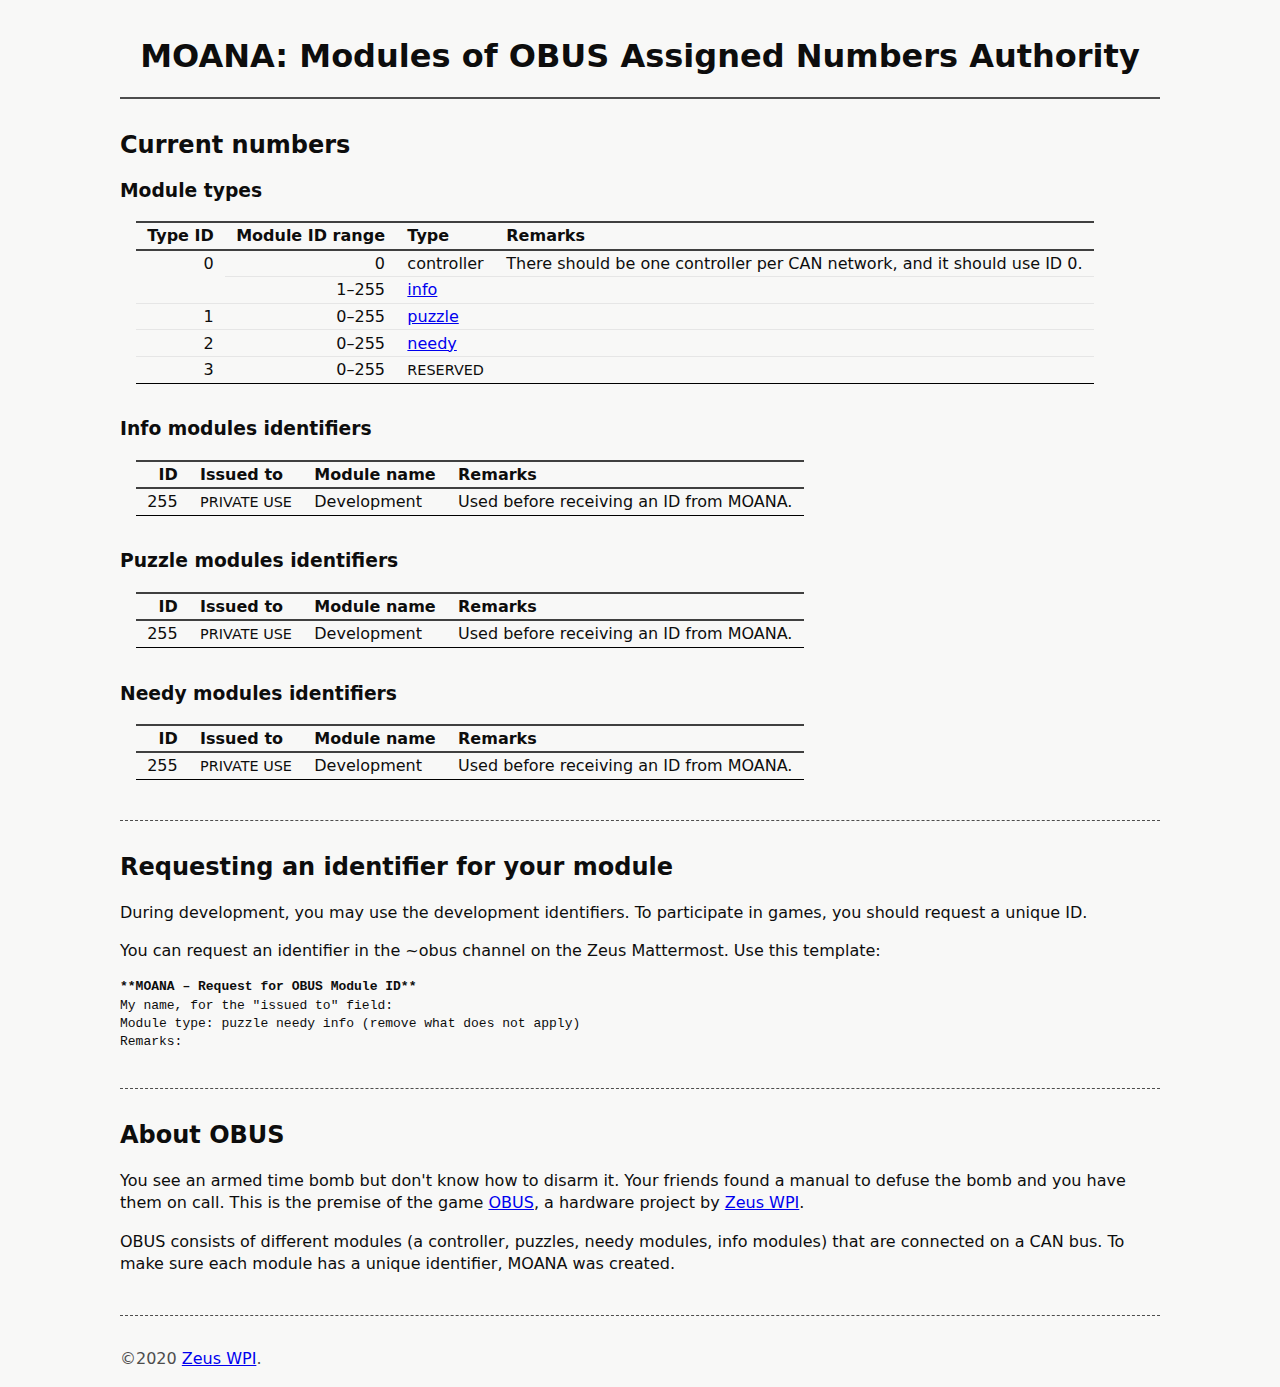
==== moana/index.html @ 1a668e87 "Use canonical URLs" ====
<!DOCTYPE html>
<html>
	<head>
		<meta charset="utf-8">
		<meta name="viewport" content="width=device-width">
		<meta name="robots" content="noindex">
		<title>MOANA: Modules of OBUS Assigned Numbers Authority</title>
		<style type="text/css" media="screen">
html {
	height: 100%;
	margin: 0;
	padding: 0;
	background: hsl(38, 10%, 97%);
}
body {
	margin: 0 auto;
	padding: 1rem;
	max-width: 65rem;
	line-height: 1.4;
	font-family: sans;
	color: hsl(0, 0%, 5%);
}
header {
	margin-bottom: 2rem;
	border-bottom: 2px solid hsl(0, 0%, 30%);
	text-align: center;
}

h1, h2, h3, h4, h5, h6 {
	line-height: 1.2;
}
.keyword {
	text-transform: uppercase;
	font-size: 0.9em;
}

@media (min-width: 500px) {
	.tabular {
		margin: 0 1rem;
	}
}
.tabular, pre {
	overflow-x: auto;
}
table {
	border-collapse: collapse;
	border-spacing: 0;
	margin-bottom: 1em;
}
thead th {
	border-top: 2px solid hsl(0, 0%, 25%);
	border-bottom: 2px solid hsl(0, 0%, 25%);
}
th, td {
	text-align: left;
	margin: 0;
	padding: 0.2em 0.7em;
	line-height: 1.2;
	border-bottom: 1px solid hsl(0, 0%, 90%);
}
th {
	white-space: nowrap;
}
td {
	vertical-align: top;
}
tbody tr:last-child th, tbody tr:last-child td {
	border-bottom: 1px solid hsl(0, 0%, 0%);
}

.typ-id, .id-rng, .mod-id {
	text-align: right;
}
.remark {
	min-width: 10em;
}

section {
	margin-bottom: 2rem;
	padding-bottom: 1.5rem;
	border-bottom: 1px dashed hsl(0, 0%, 30%);
}

footer {
	margin-top: 2rem;
	color: hsl(0, 0%, 30%);
}

pre {
	font-size: 100%;
}
		</style>
	</head>
	<body>
		<header>
			<h1>MOANA: Modules of OBUS Assigned Numbers Authority</h1>
		</header>

		<section>
			<h2 id="current-numbers">Current numbers</h2>
			<h3 id="module-types">Module types</h3>
			<div class="tabular">
				<table>
					<thead>
						<tr>
							<th class="typ-id">Type ID</th>
							<th class="id-rng">Module ID range</th>
							<th class="mod-tp">Type</th>
							<th class="remark">Remarks</th>
						</tr>
					</thead>
					<tbody>
						<tr id="module-type-controller">
							<td class="typ-id" rowspan="2">0</td>
							<td class="id-rng">0</td>
							<td class="mod-tp">controller</td>
							<td class="remark">There should be one controller per CAN network, and it should use ID 0.</td>
						</tr>
						<tr id="module-type-info">
							<td class="id-rng">1&ndash;255</td>
							<td class="mod-tp"><a href="#module-ids-info">info</a></td>
							<td class="remark"></td>
						</tr>
						<tr id="module-type-puzzle">
							<td class="typ-id">1</td>
							<td class="id-rng">0&ndash;255</td>
							<td class="mod-tp"><a href="#module-ids-puzzle">puzzle</a></td>
							<td class="remark"></td>
						</tr>
						<tr id="module-type-needy">
							<td class="typ-id">2</td>
							<td class="id-rng">0&ndash;255</td>
							<td class="mod-tp"><a href="#module-ids-needy">needy</a></td>
							<td class="remark"></td>
						</tr>
						<tr>
							<td class="typ-id">3</td>
							<td class="id-rng">0&ndash;255</td>
							<td class="mod-tp"><span class="keyword">reserved</span></td>
							<td class="remark"></td>
						</tr>
					</tbody>
				</table>
			</div>

			<h3 id="module-ids-info">Info modules identifiers</h3>
			<div class="tabular">
				<table>
					<thead>
						<tr>
							<th class="mod-id">ID</th>
							<th class="issuee">Issued to</th>
							<th class="mod-nm">Module name</th>
							<th class="remark">Remarks</th>
						</tr>
					</thead>
					<tbody>
						<tr id="info-255">
							<td class="mod-id">255</td>
							<td class="issuee"><span class="keyword">private use</span></td>
							<td class="mod-nm">Development</td>
							<td class="remark">Used before receiving an ID from MOANA.</td>
						</tr>
					</tbody>
				</table>
			</div>

			<h3 id="module-ids-puzzle">Puzzle modules identifiers</h3>
			<div class="tabular">
				<table>
					<thead>
						<tr>
							<th class="mod-id">ID</th>
							<th class="issuee">Issued to</th>
							<th class="mod-nm">Module name</th>
							<th class="remark">Remarks</th>
						</tr>
					</thead>
					<tbody>
						<tr id="puzzle-255">
							<td class="mod-id">255</td>
							<td class="issuee"><span class="keyword">private use</span></td>
							<td class="mod-nm">Development</td>
							<td class="remark">Used before receiving an ID from MOANA.</td>
						</tr>
					</tbody>
				</table>
			</div>

			<h3 id="module-ids-needy">Needy modules identifiers</h3>
			<div class="tabular">
				<table>
					<thead>
						<tr>
							<th class="mod-id">ID</th>
							<th class="issuee">Issued to</th>
							<th class="mod-nm">Module name</th>
							<th class="remark">Remarks</th>
						</tr>
					</thead>
					<tbody>
						<tr id="needy-255">
							<td class="mod-id">255</td>
							<td class="issuee"><span class="keyword">private use</span></td>
							<td class="mod-nm">Development</td>
							<td class="remark">Used before receiving an ID from MOANA.</td>
						</tr>
					</tbody>
				</table>
			</div>
		</section>

		<section>
			<h2 id="requesting-an-identifier-for-your-module">Requesting an identifier for your module</h2>
			<p>During development, you may use the development identifiers. To participate in games, you should request a unique ID.</p>
			<p>You can request an identifier in the ~obus channel on the Zeus Mattermost. Use this template:</p>
			<pre><code><b>**MOANA &ndash; Request for OBUS Module ID**</b>
My name, for the "issued to" field: <!---->
Module type: puzzle needy info (remove what does not apply)</i>
Remarks: </code></pre>
		</section>

		<section>
			<h2 id="about-obus">About OBUS</h2>
			<p>
				You see an armed time bomb but don't know how to disarm it. Your friends found a manual to defuse the bomb and you have them on call.
				This is the premise of the game <a href="https://github.com/ZeusWPI/OBUS">OBUS</a>, a hardware project by
				<a href="https://zeus.ugent.be/">Zeus WPI</a>.
			</p>
			<p>
				OBUS consists of different modules (a controller, puzzles, needy modules, info modules) that are connected on a CAN bus. To make sure
				each module has a unique identifier, MOANA was created.
			</p>
		</section>

		<footer>
			©2020 <a href="https://zeus.gent/">Zeus WPI</a>.
		</footer>
	</body>
</html>
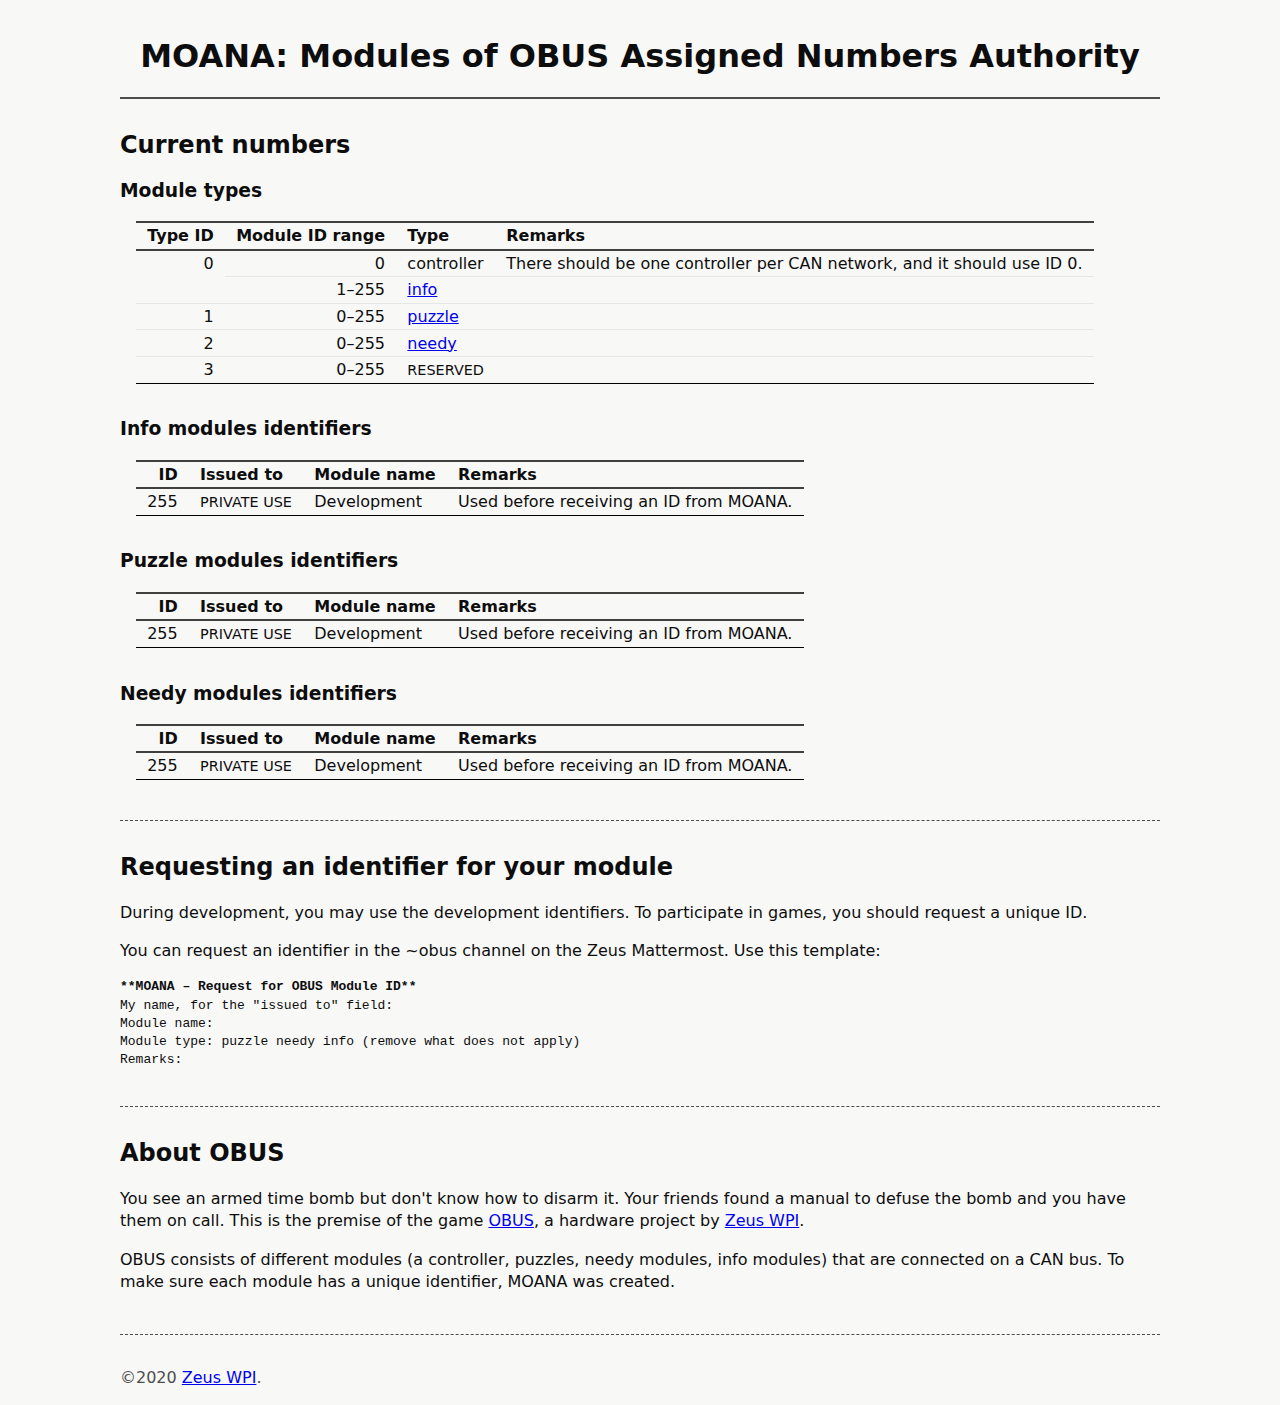
==== commit 01204ebc: "Add "module name" in MOANA template" ====
--- a/moana/index.html
+++ b/moana/index.html
@@ -216,6 +216,7 @@
 			<p>You can request an identifier in the ~obus channel on the Zeus Mattermost. Use this template:</p>
 			<pre><code><b>**MOANA &ndash; Request for OBUS Module ID**</b>
 My name, for the "issued to" field: <!---->
+Module name: <!---->
 Module type: puzzle needy info (remove what does not apply)</i>
 Remarks: </code></pre>
 		</section>
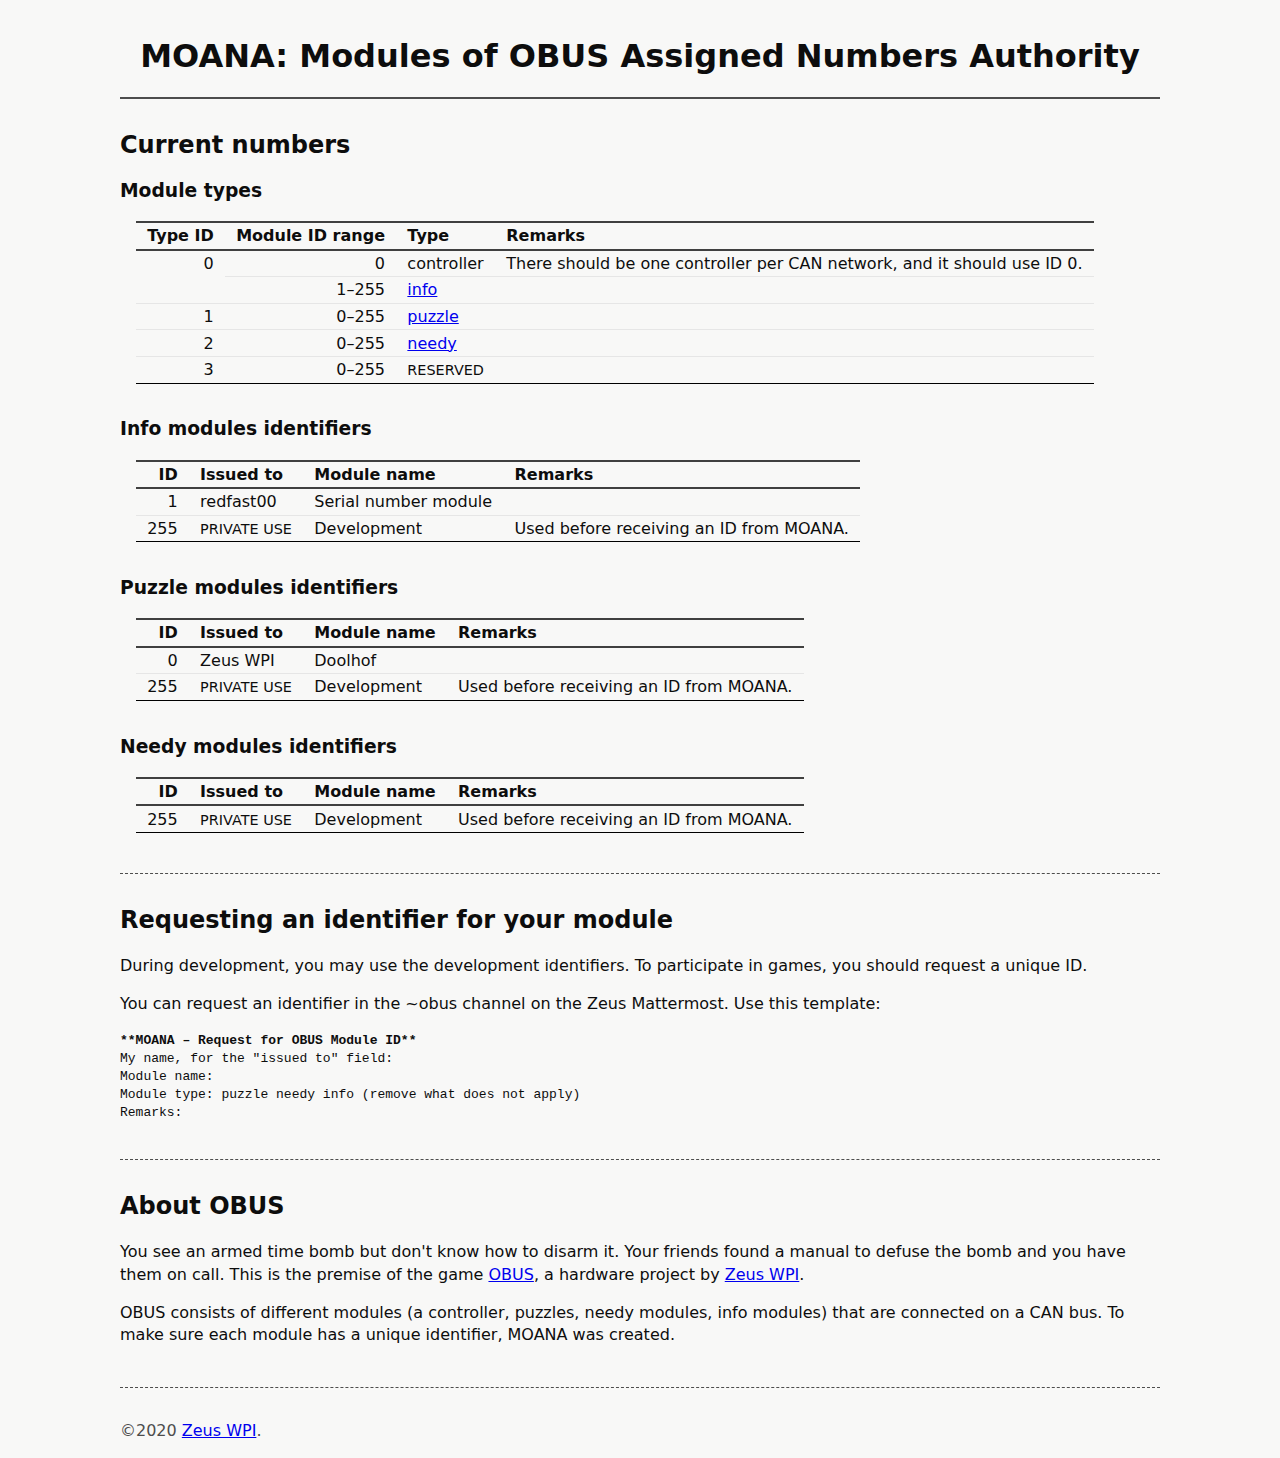
==== commit e7eea065: "Get properly started on writing manual" ====
--- a/moana/index.html
+++ b/moana/index.html
@@ -155,6 +155,12 @@
 						</tr>
 					</thead>
 					<tbody>
+						<tr id="info-1">
+							<td class="mod-id">1</td>
+							<td class="issuee">redfast00</td>
+							<td class="mod-nm">Serial number module</td>
+							<td class="remark"></td>
+						</tr>
 						<tr id="info-255">
 							<td class="mod-id">255</td>
 							<td class="issuee"><span class="keyword">private use</span></td>
@@ -177,6 +183,12 @@
 						</tr>
 					</thead>
 					<tbody>
+						<tr id="puzzle-0">
+							<td class="mod-id">0</td>
+							<td class="issuee">Zeus WPI</td>
+							<td class="mod-nm">Doolhof</td>
+							<td class="remark"></td>
+						</tr>
 						<tr id="puzzle-255">
 							<td class="mod-id">255</td>
 							<td class="issuee"><span class="keyword">private use</span></td>
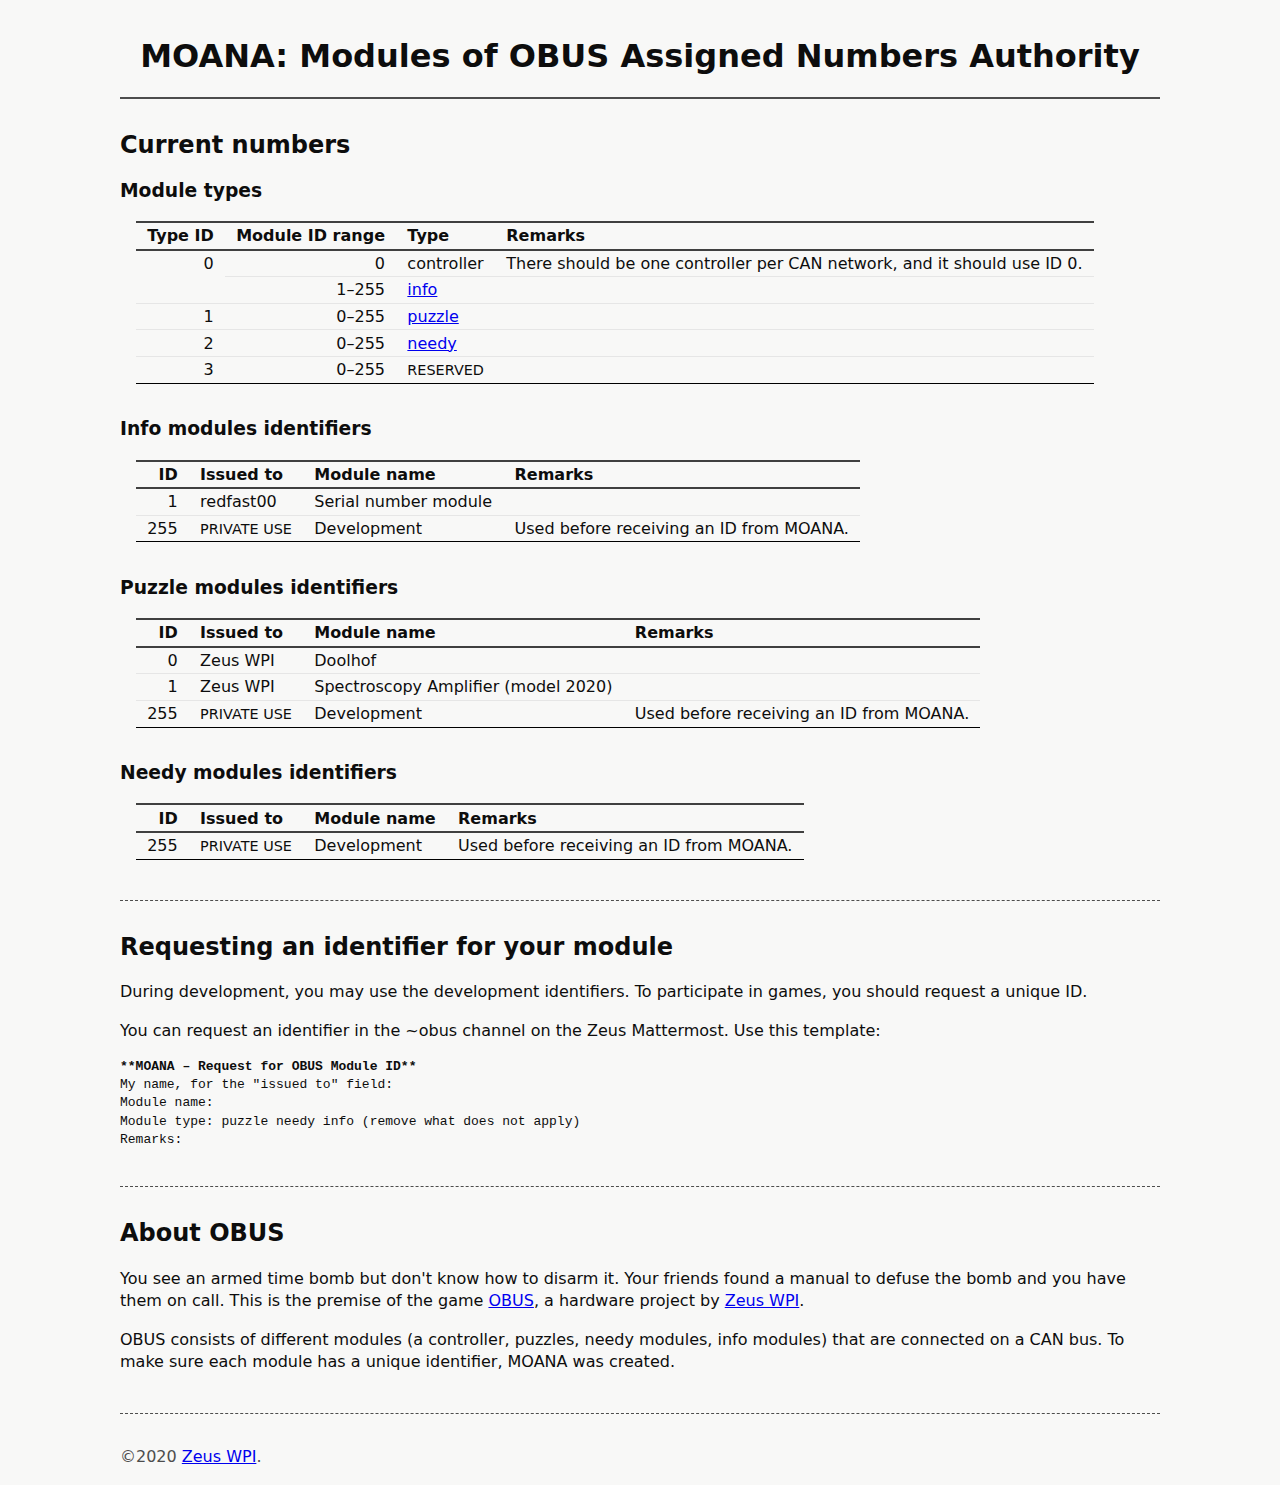
==== commit 9b52e747: "Add spectroscopy amplifier (model 2020)" ====
--- a/moana/index.html
+++ b/moana/index.html
@@ -189,6 +189,12 @@
 							<td class="mod-nm">Doolhof</td>
 							<td class="remark"></td>
 						</tr>
+						<tr id="puzzle-1">
+							<td class="mod-id">1</td>
+							<td class="issuee">Zeus WPI</td>
+							<td class="mod-nm">Spectroscopy Amplifier (model 2020)</td>
+							<td class="remark"></td>
+						</tr>
 						<tr id="puzzle-255">
 							<td class="mod-id">255</td>
 							<td class="issuee"><span class="keyword">private use</span></td>
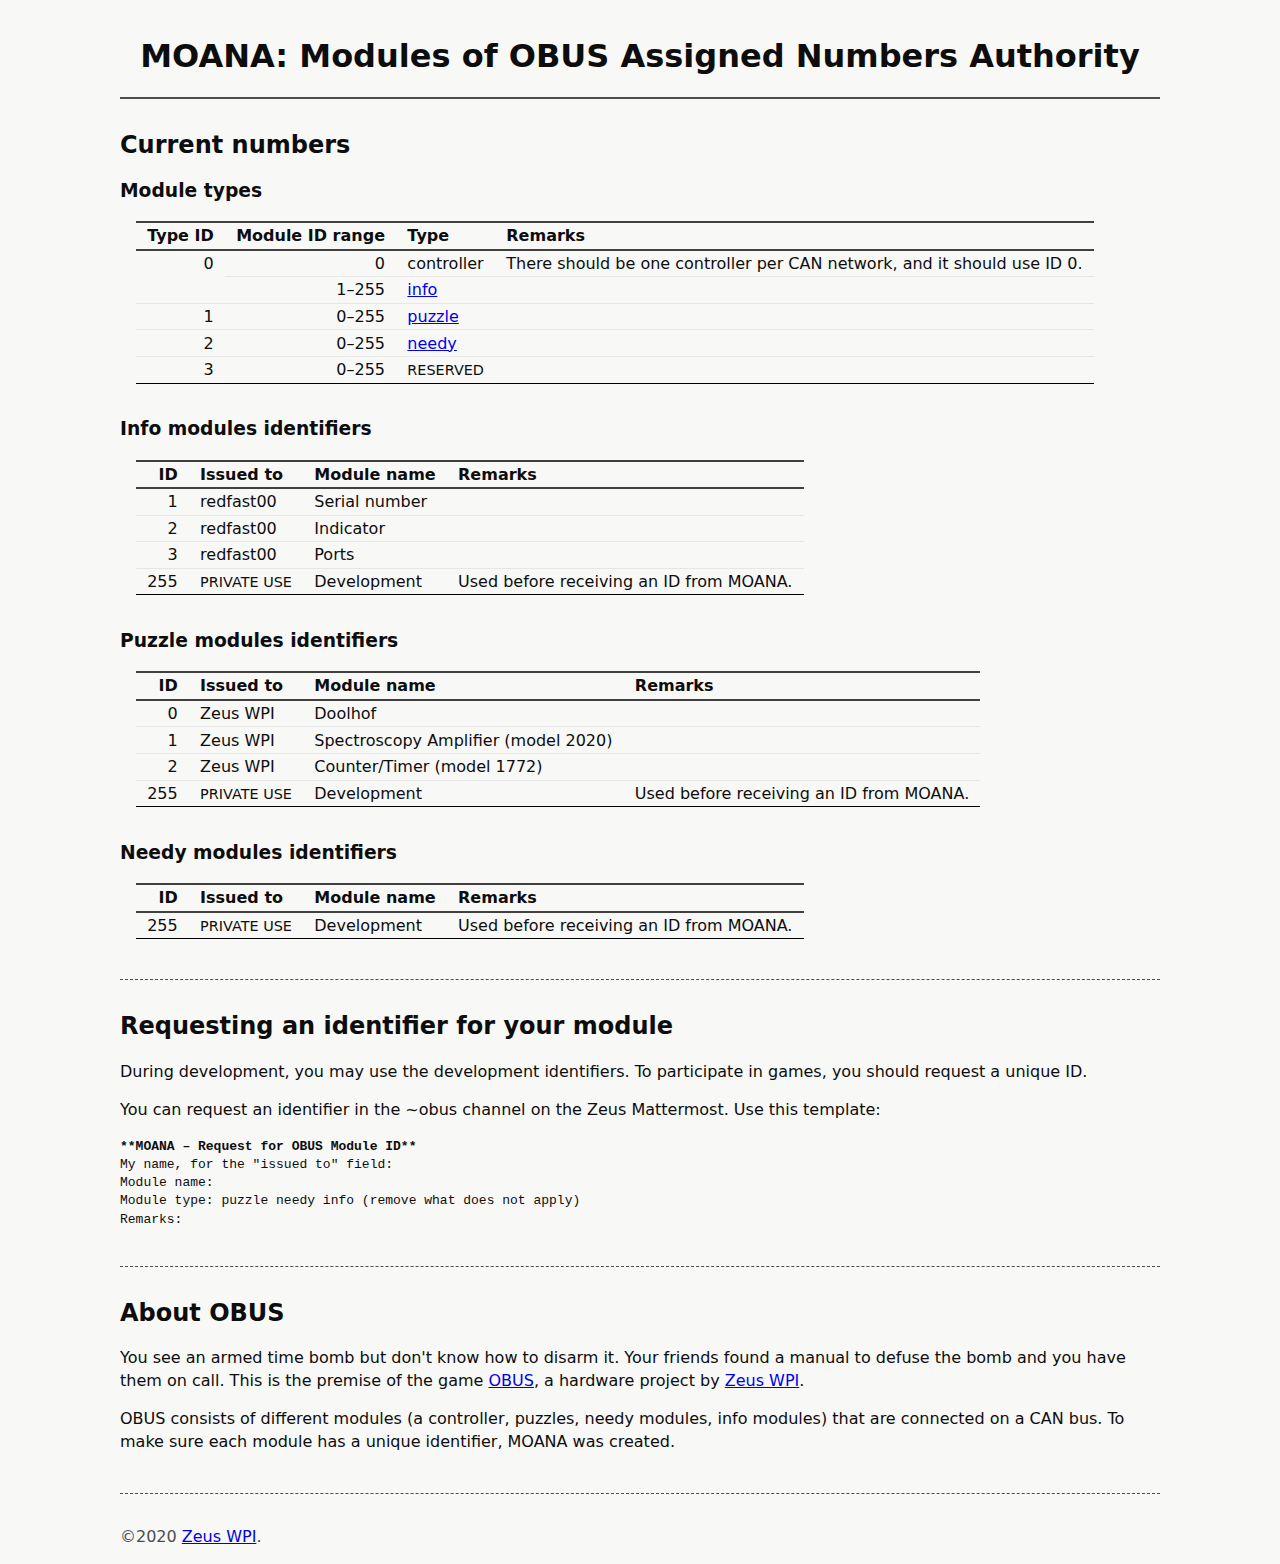
==== commit a7a1e64b: "docs" ====
--- a/moana/index.html
+++ b/moana/index.html
@@ -158,7 +158,19 @@
 						<tr id="info-1">
 							<td class="mod-id">1</td>
 							<td class="issuee">redfast00</td>
-							<td class="mod-nm">Serial number module</td>
+							<td class="mod-nm">Serial number</td>
+							<td class="remark"></td>
+						</tr>
+						<tr id="info-2">
+							<td class="mod-id">2</td>
+							<td class="issuee">redfast00</td>
+							<td class="mod-nm">Indicator</td>
+							<td class="remark"></td>
+						</tr>
+						<tr id="info-3">
+							<td class="mod-id">3</td>
+							<td class="issuee">redfast00</td>
+							<td class="mod-nm">Ports</td>
 							<td class="remark"></td>
 						</tr>
 						<tr id="info-255">
@@ -193,6 +205,12 @@
 							<td class="mod-id">1</td>
 							<td class="issuee">Zeus WPI</td>
 							<td class="mod-nm">Spectroscopy Amplifier (model 2020)</td>
+							<td class="remark"></td>
+						</tr>
+						<tr id="puzzle-2">
+							<td class="mod-id">2</td>
+							<td class="issuee">Zeus WPI</td>
+							<td class="mod-nm">Counter/Timer (model 1772)</td>
 							<td class="remark"></td>
 						</tr>
 						<tr id="puzzle-255">
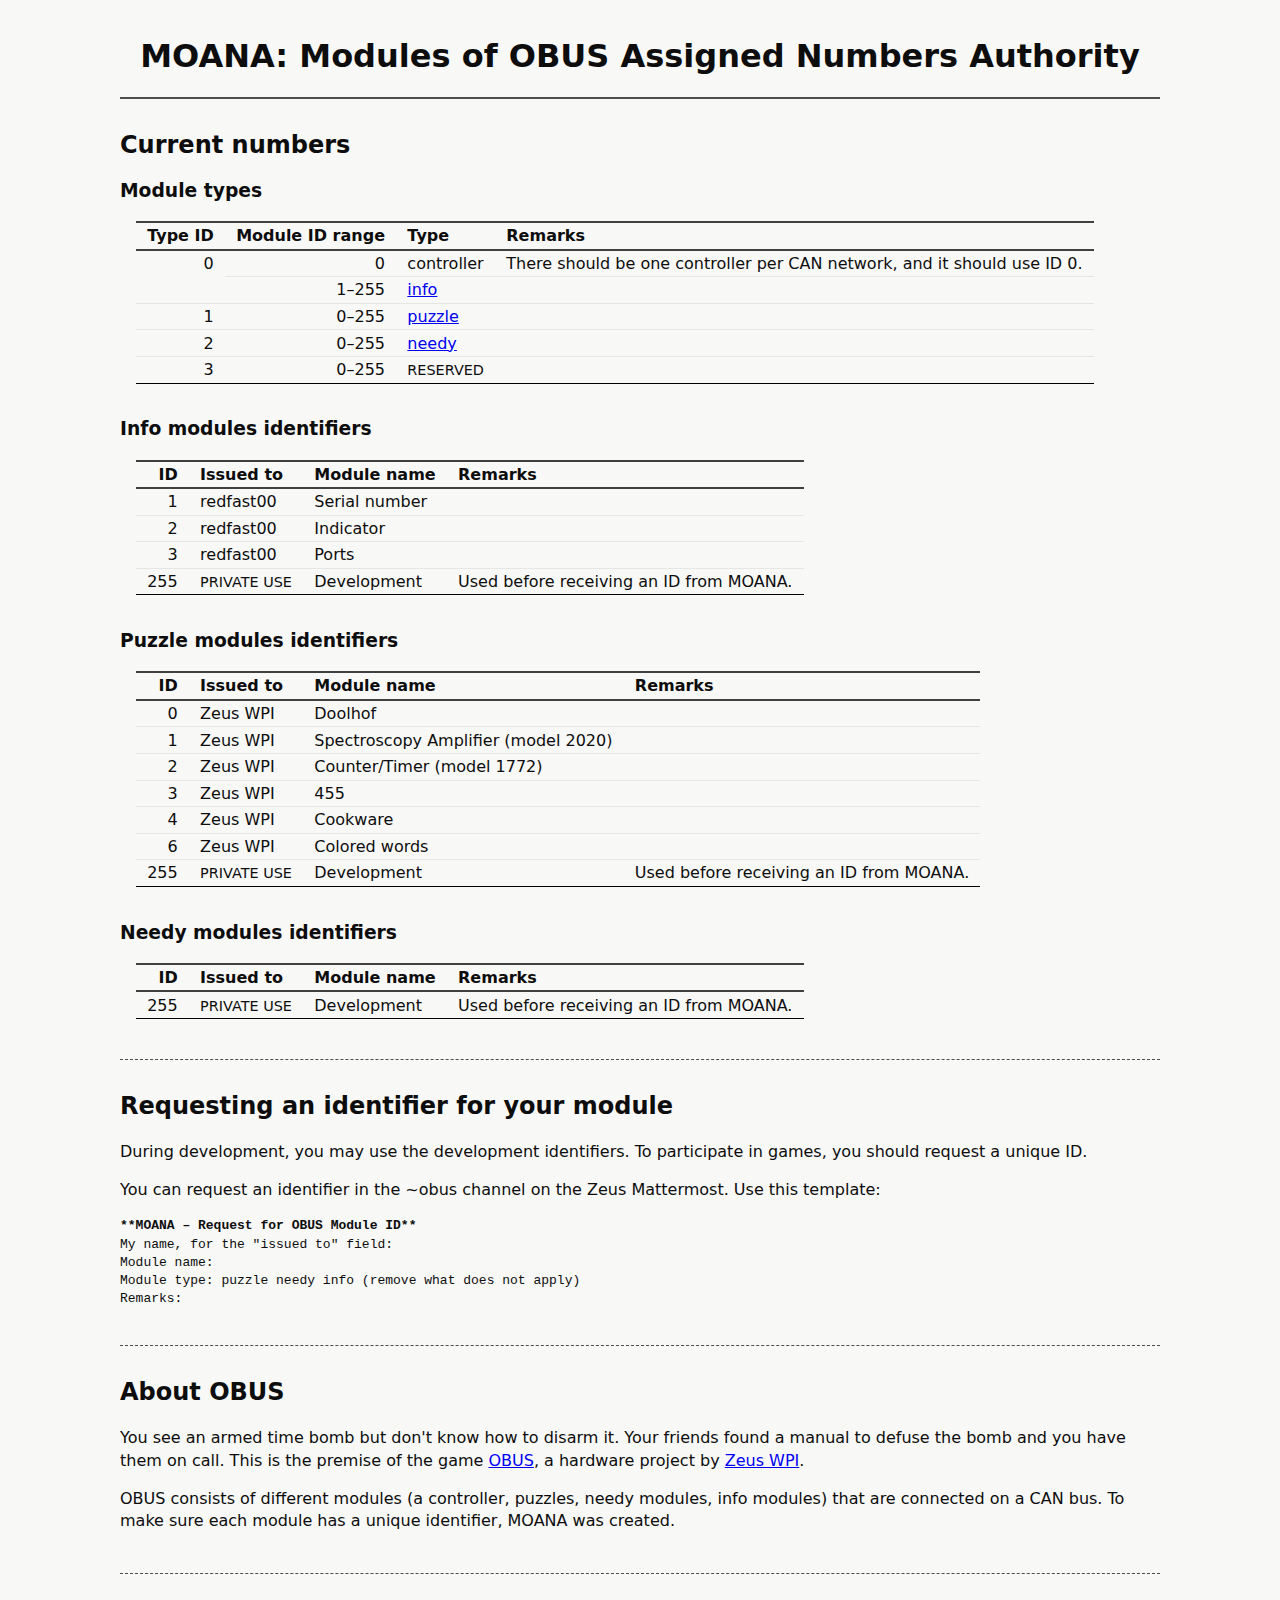
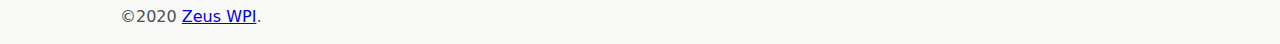
==== commit bddaf70f: "Add cookware module to MOANA" ====
--- a/moana/index.html
+++ b/moana/index.html
@@ -213,6 +213,24 @@
 							<td class="mod-nm">Counter/Timer (model 1772)</td>
 							<td class="remark"></td>
 						</tr>
+						<tr id="puzzle-3">
+							<td class="mod-id">3</td>
+							<td class="issuee">Zeus WPI</td>
+							<td class="mod-nm">455</td>
+							<td class="remark"></td>
+						</tr>
+						<tr id="puzzle-4">
+							<td class="mod-id">4</td>
+							<td class="issuee">Zeus WPI</td>
+							<td class="mod-nm">Cookware</td>
+							<td class="remark"></td>
+						</tr>
+						<tr id="puzzle-6">
+							<td class="mod-id">6</td>
+							<td class="issuee">Zeus WPI</td>
+							<td class="mod-nm">Colored words</td>
+							<td class="remark"></td>
+						</tr>
 						<tr id="puzzle-255">
 							<td class="mod-id">255</td>
 							<td class="issuee"><span class="keyword">private use</span></td>
